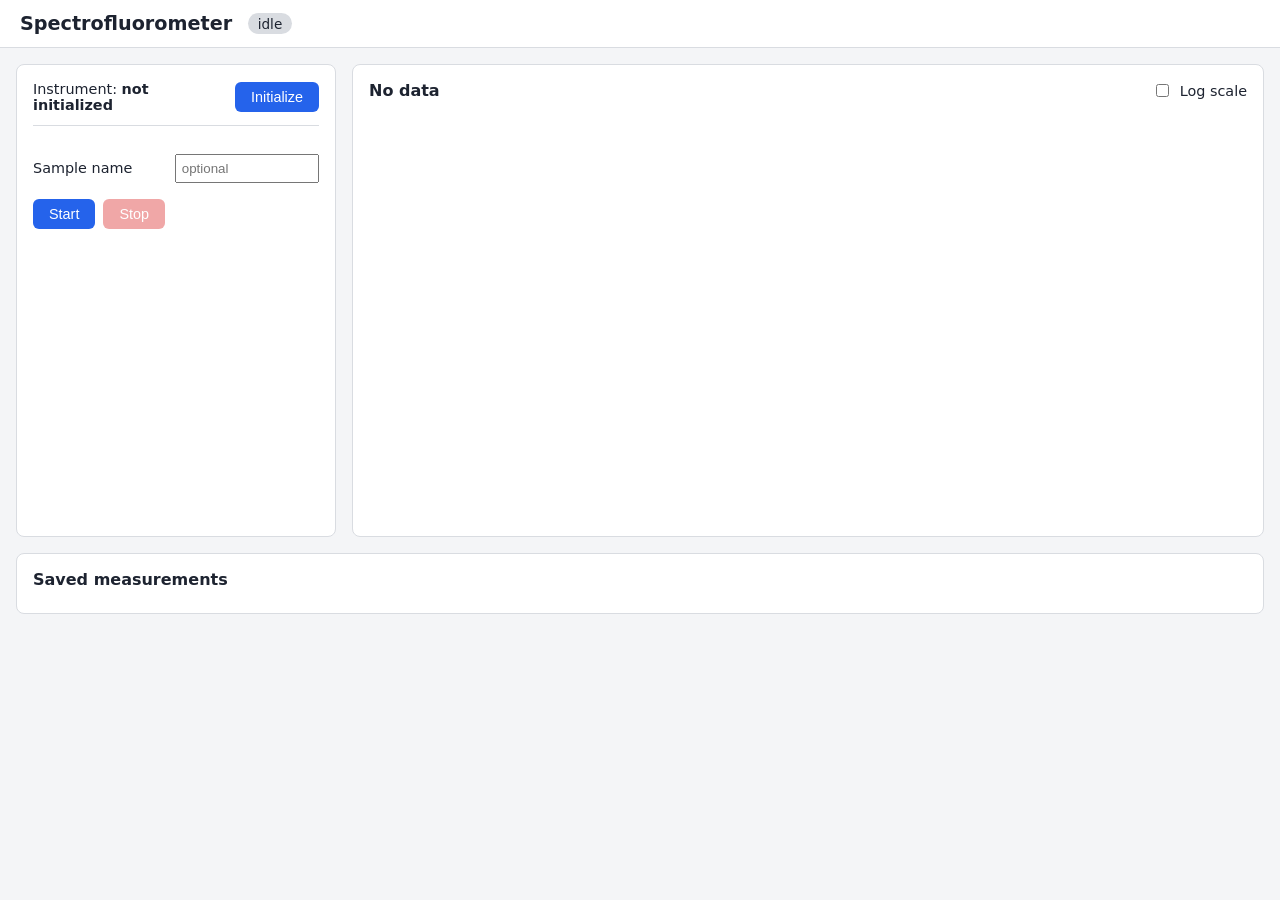
==== src/spectro_webapp/static/index.html @ 0936a8ef "update app layout" ====
<!doctype html>
<html lang="en">
<head>
  <meta charset="utf-8">
  <meta name="viewport" content="width=device-width, initial-scale=1">
  <title>Spectrofluorometer</title>
  <link rel="stylesheet" href="style.css">
</head>
<body>
  <header>
    <h1>Spectrofluorometer</h1>
    <span id="status" class="status idle">idle</span>
  </header>

  <main>
    <section class="panel">
      <div class="instrument">
        <span>Instrument: <strong id="instrument">not initialized</strong></span>
        <button id="initialize" type="button">Initialize</button>
      </div>
      <p id="instrument-error" class="error"></p>
      <nav id="tabs"></nav>
      <form id="form">
        <label>Sample name <input id="sample" type="text" placeholder="optional"></label>
        <div id="fields"></div>
        <div class="buttons">
          <button id="start" type="submit">Start</button>
          <button id="stop" type="button" disabled>Stop</button>
        </div>
        <p id="message"></p>
      </form>
    </section>

    <section class="panel plot-panel">
      <div class="plot-header">
        <strong id="plot-title">No data</strong>
        <label><input id="logy" type="checkbox"> Log scale</label>
      </div>
      <canvas id="plot"></canvas>
    </section>

    <section class="panel results">
      <h2>Saved measurements</h2>
      <table>
        <tbody id="results"></tbody>
      </table>
    </section>
  </main>

  <script src="app.js"></script>
</body>
</html>
---- src/spectro_webapp/static/style.css ----
:root {
  --bg: #f4f5f7;
  --panel: #ffffff;
  --text: #1d2330;
  --muted: #6b7280;
  --border: #d9dce1;
  --accent: #2563eb;
  --danger: #dc2626;
  --ok: #16a34a;
}

* { box-sizing: border-box; }

body {
  margin: 0;
  font-family: system-ui, sans-serif;
  background: var(--bg);
  color: var(--text);
}

header {
  display: flex;
  align-items: center;
  gap: 1rem;
  padding: 0.75rem 1.25rem;
  background: var(--panel);
  border-bottom: 1px solid var(--border);
}

h1 { font-size: 1.2rem; margin: 0; }
h2 { font-size: 1rem; margin: 0 0 0.5rem; }

.status {
  padding: 0.15rem 0.6rem;
  border-radius: 999px;
  font-size: 0.85rem;
  background: var(--border);
}
.status.running { background: var(--accent); color: white; }
.status.done { background: var(--ok); color: white; }
.status.error, .status.stopped { background: var(--danger); color: white; }

main {
  display: grid;
  grid-template-columns: 320px 1fr;
  gap: 1rem;
  padding: 1rem;
}

.panel {
  background: var(--panel);
  border: 1px solid var(--border);
  border-radius: 8px;
  padding: 1rem;
}

.results { grid-column: 1 / -1; }

nav { display: flex; gap: 0.25rem; margin-bottom: 1rem; flex-wrap: wrap; }
nav button { background: var(--bg); color: var(--text); border: 1px solid var(--border); }
nav button.active { background: var(--accent); color: white; border-color: var(--accent); }

label {
  display: flex;
  justify-content: space-between;
  align-items: center;
  gap: 0.5rem;
  margin-bottom: 0.5rem;
  font-size: 0.9rem;
}
label input[type=text], label input[type=number] { width: 9rem; padding: 0.3rem; }
.unit { color: var(--muted); width: 2rem; font-size: 0.8rem; }

button {
  padding: 0.45rem 1rem;
  border: none;
  border-radius: 6px;
  background: var(--accent);
  color: white;
  cursor: pointer;
  font-size: 0.9rem;
}
button:disabled { opacity: 0.4; cursor: default; }
#stop { background: var(--danger); }
.buttons { display: flex; gap: 0.5rem; margin-top: 1rem; }

#message, .error { color: var(--danger); font-size: 0.9rem; }
#message { min-height: 1.2em; }
.error:empty { display: none; }

.instrument {
  display: flex;
  justify-content: space-between;
  align-items: center;
  gap: 0.5rem;
  padding-bottom: 0.75rem;
  margin-bottom: 0.75rem;
  border-bottom: 1px solid var(--border);
  font-size: 0.9rem;
}

.plot-header { display: flex; justify-content: space-between; align-items: center; }
.plot-header label { margin: 0; }
canvas { width: 100%; height: 420px; display: block; }

table { width: 100%; border-collapse: collapse; font-size: 0.9rem; }
td { padding: 0.35rem 0.5rem; border-top: 1px solid var(--border); }
td.actions { text-align: right; white-space: nowrap; }
td.actions a, td.actions button { margin-left: 0.5rem; font-size: 0.85rem; }
td.actions button { padding: 0.2rem 0.6rem; background: var(--danger); }

@media (max-width: 800px) {
  main { grid-template-columns: 1fr; }
  canvas { height: 300px; }
}
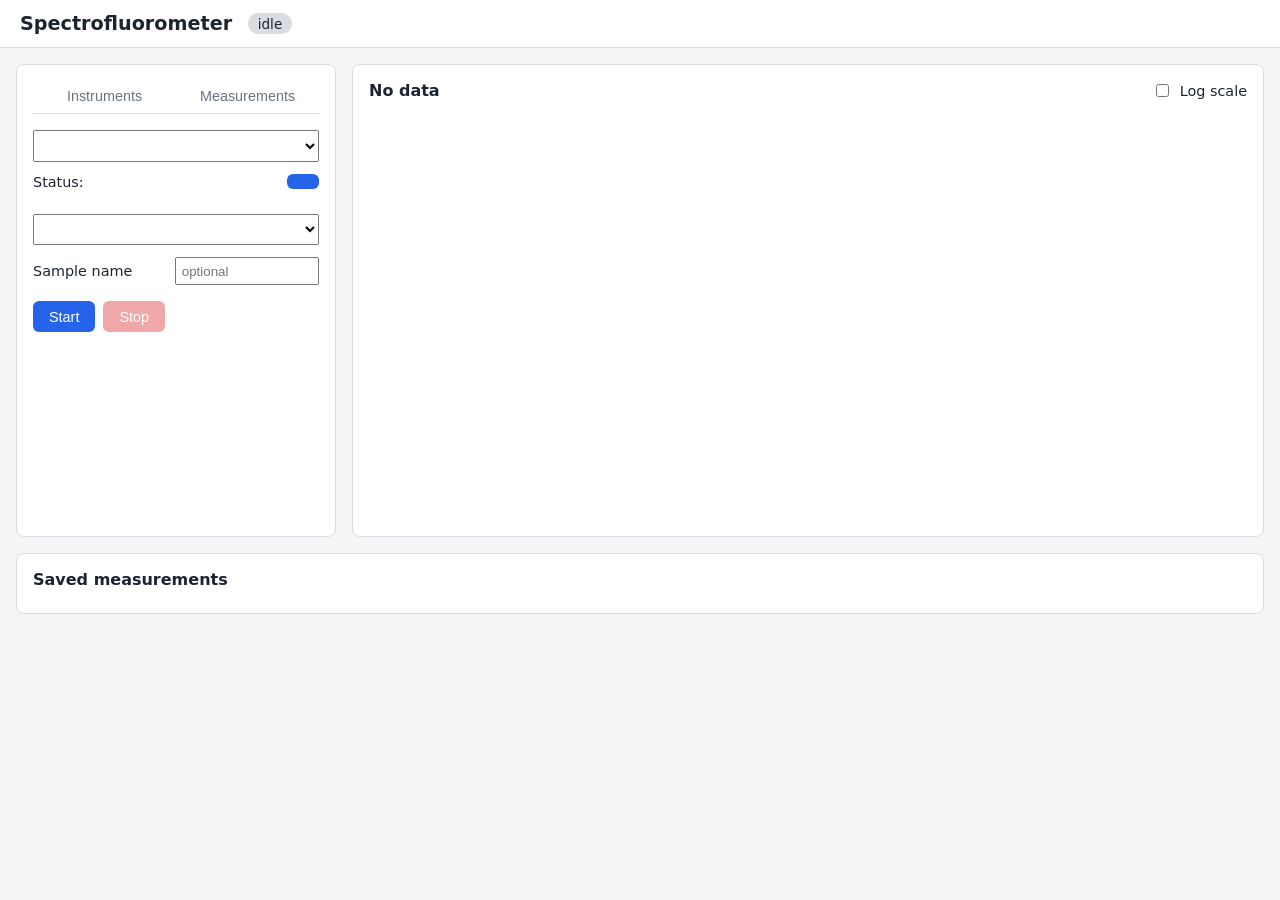
==== commit 80703336: "update gui" ====
--- a/src/spectro_webapp/static/index.html
+++ b/src/spectro_webapp/static/index.html
@@ -10,25 +10,40 @@
   <header>
     <h1>Spectrofluorometer</h1>
     <span id="status" class="status idle">idle</span>
+    <span id="task"></span>
+    <span id="badges"></span>
   </header>
 
   <main>
     <section class="panel">
-      <div class="instrument">
-        <span>Instrument: <strong id="instrument">not initialized</strong></span>
-        <button id="initialize" type="button">Initialize</button>
+      <nav class="tabs">
+        <button type="button" data-tab="instruments">Instruments</button>
+        <button type="button" data-tab="measurements">Measurements</button>
+      </nav>
+
+      <div id="tab-instruments" class="tab">
+        <select id="instrument-select"></select>
+        <div class="instrument-head">
+          <span>Status: <strong id="instrument-status"></strong></span>
+          <button id="connect" type="button"></button>
+        </div>
+        <p id="instrument-error" class="error"></p>
+        <table class="readings"><tbody id="readings"></tbody></table>
+        <div id="actions"></div>
       </div>
-      <p id="instrument-error" class="error"></p>
-      <nav id="tabs"></nav>
-      <form id="form">
-        <label>Sample name <input id="sample" type="text" placeholder="optional"></label>
-        <div id="fields"></div>
-        <div class="buttons">
-          <button id="start" type="submit">Start</button>
-          <button id="stop" type="button" disabled>Stop</button>
-        </div>
-        <p id="message"></p>
-      </form>
+
+      <div id="tab-measurements" class="tab">
+        <select id="measurement-select"></select>
+        <form id="form">
+          <label>Sample name <input id="sample" type="text" placeholder="optional"></label>
+          <div id="fields"></div>
+          <div class="buttons">
+            <button id="start" type="submit">Start</button>
+            <button id="stop" type="button" class="danger" disabled>Stop</button>
+          </div>
+          <p id="message" class="error"></p>
+        </form>
+      </div>
     </section>
 
     <section class="panel plot-panel">
--- a/src/spectro_webapp/static/style.css
+++ b/src/spectro_webapp/static/style.css
@@ -56,9 +56,36 @@
 
 .results { grid-column: 1 / -1; }
 
-nav { display: flex; gap: 0.25rem; margin-bottom: 1rem; flex-wrap: wrap; }
-nav button { background: var(--bg); color: var(--text); border: 1px solid var(--border); }
-nav button.active { background: var(--accent); color: white; border-color: var(--accent); }
+#task { color: var(--muted); font-size: 0.9rem; }
+#badges { margin-left: auto; display: flex; gap: 0.5rem; flex-wrap: wrap; }
+.badge {
+  padding: 0.15rem 0.6rem;
+  border-radius: 999px;
+  font-size: 0.85rem;
+  border: 1px solid var(--border);
+  color: var(--muted);
+}
+.badge.ready { border-color: var(--ok); color: var(--ok); }
+.badge.error { border-color: var(--danger); color: var(--danger); }
+.badge.laser-on {
+  background: var(--danger);
+  border-color: var(--danger);
+  color: white;
+  font-weight: bold;
+}
+
+.tabs { display: flex; margin-bottom: 1rem; border-bottom: 1px solid var(--border); }
+.tabs button {
+  flex: 1;
+  background: none;
+  color: var(--muted);
+  border-radius: 0;
+  border-bottom: 2px solid transparent;
+}
+.tabs button.active { color: var(--accent); border-bottom-color: var(--accent); }
+.tab[hidden] { display: none; }
+
+select { width: 100%; padding: 0.35rem; margin-bottom: 0.75rem; font-size: 0.9rem; }
 
 label {
   display: flex;
@@ -70,6 +97,7 @@
 }
 label input[type=text], label input[type=number] { width: 9rem; padding: 0.3rem; }
 .unit { color: var(--muted); width: 2rem; font-size: 0.8rem; }
+label > span:last-child { display: flex; align-items: center; gap: 0.25rem; flex-shrink: 0; }
 
 button {
   padding: 0.45rem 1rem;
@@ -81,23 +109,35 @@
   font-size: 0.9rem;
 }
 button:disabled { opacity: 0.4; cursor: default; }
-#stop { background: var(--danger); }
-.buttons { display: flex; gap: 0.5rem; margin-top: 1rem; }
+button.danger { background: var(--danger); }
+.buttons { display: flex; gap: 0.5rem; margin-top: 1rem; flex-wrap: wrap; }
 
-#message, .error { color: var(--danger); font-size: 0.9rem; }
-#message { min-height: 1.2em; }
+.error { color: var(--danger); font-size: 0.9rem; }
 .error:empty { display: none; }
 
-.instrument {
+.instrument-head {
   display: flex;
   justify-content: space-between;
   align-items: center;
   gap: 0.5rem;
-  padding-bottom: 0.75rem;
   margin-bottom: 0.75rem;
-  border-bottom: 1px solid var(--border);
   font-size: 0.9rem;
 }
+.readings { margin-bottom: 0.75rem; }
+.readings td:last-child { text-align: right; }
+
+.action {
+  display: flex;
+  align-items: center;
+  gap: 0.5rem;
+  margin-top: 0.5rem;
+}
+.action label { flex: 1; margin: 0; }
+.action label input[type=number] { width: 5rem; }
+.action button { padding: 0.3rem 0.8rem; }
+.action.multi { flex-direction: column; align-items: stretch; gap: 0; }
+.action.multi label { margin-bottom: 0.5rem; }
+.action.multi button { align-self: flex-end; }
 
 .plot-header { display: flex; justify-content: space-between; align-items: center; }
 .plot-header label { margin: 0; }
